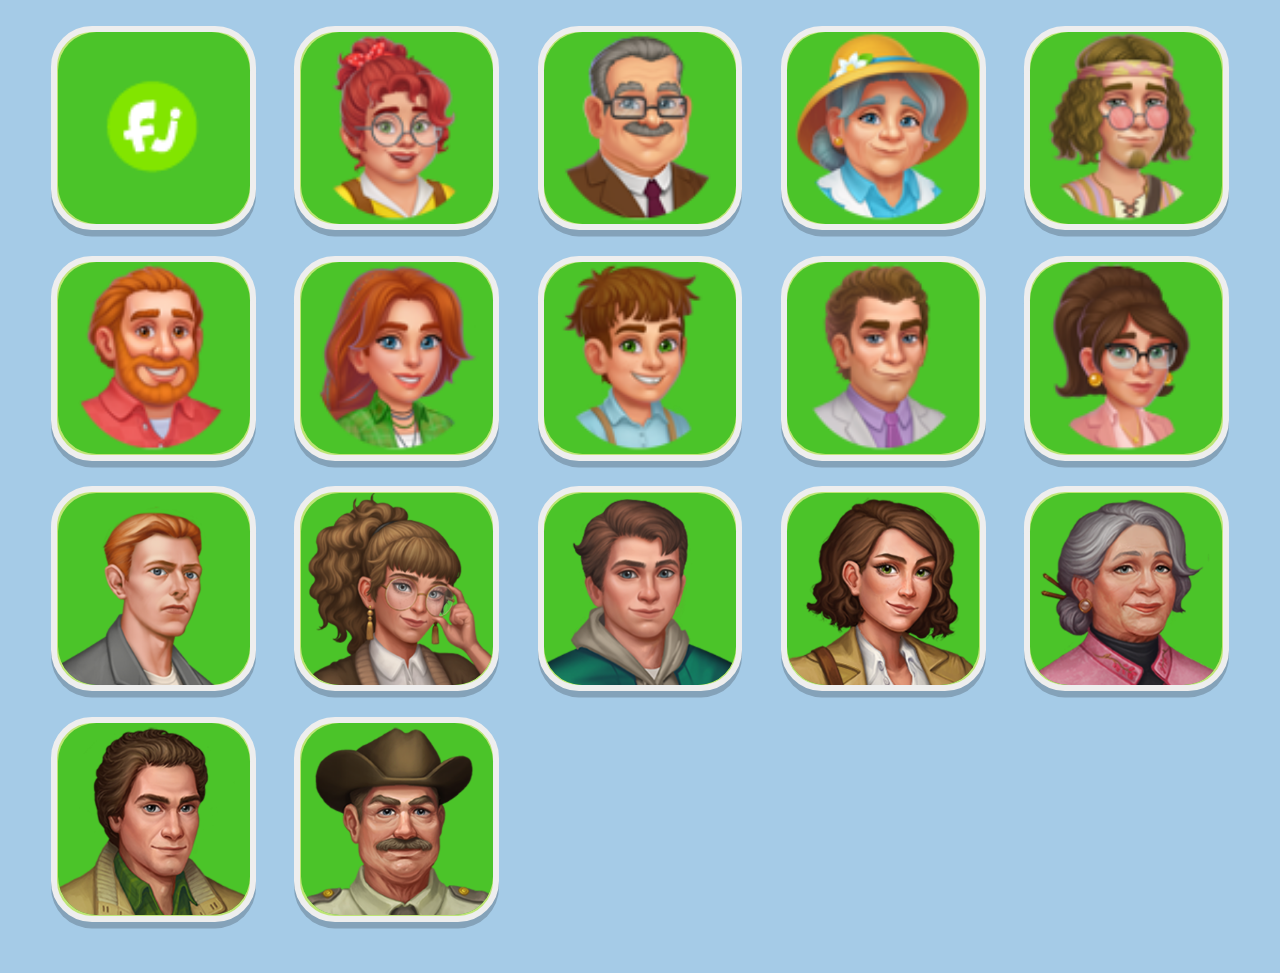
==== index.html @ 99771e44 "Был белый, теперь серый" ====
<!doctype html>
<head>
  <meta charset="utf-8">
  <meta name="viewport" content="width=device-width, initial-scale=1">
  <link rel="stylesheet" href="css/normalize.css?v=8.0.1">
  <link rel="stylesheet" href="css/styles.css?v=1.0.2">
</head>
<body>
  <div class="container">
    <div class="avatar hidden">
      <div class="avatar-border"></div>
      <div class="avatar-content">
        <img src="images/loading.gif" class="loading-image" alt="Loading">
        <img src="avatars/0.png" class="avatar-image" alt="Avatar">
      </div>
      <div class="avatar-mark">
        <img src="images/icon-check.png" class="avatar-mark-image" alt="Selected">
      </div>
    </div>
    <div class="gap hidden"></div>
  </div>
  <script src="js/scripts.js?v=1.0.1"></script>
</body>
</html>
---- css/styles.css ----
body {
  background-color: #A5CBE7;
  overflow-y: auto;
  overflow-x: hidden;
}

.container{
  display: inline-flex;
  padding: 2vw 4vw;
  width: 92vw;
  flex-wrap: wrap;
  align-items: center;
  justify-content: space-between;
}

.gap {
  width: 16vw;
  height: 16vw;
}

.avatar {
  position: relative;
  margin-bottom: 2vw;
  width: 16vw;
  height: 16vw;
}

.avatar-content {
  background-color: #4BC429;
  position: absolute;
  top: 0.5vw;
  left: 0.5vw;
  right: 0.5vw;
  bottom: 0.5vw;
  overflow: hidden;
  border-radius: 20%;
}

.avatar-content:active {
  background-color: #BEE575;
  top: 1vw;
  left: 1vw;
  right: 1vw;
  bottom: 1vw;
}

.avatar-border {
  background-color: #BEE575;
  position: absolute;
  z-index: -1;
  top: 0;
  left: 0;
  right: 0;
  bottom: 0;
  border: 0.5vw solid #eeeeee;
  border-radius: 20%;
  box-shadow: 0 0.5vw #84a2b9;
}

.selected .avatar-border {
  top: -1vw;
  left: -1vw;
  right: -1vw;
  bottom: -1vw;
}

.avatar-mark {
  display: none;
  background-color: #eeeeee;
  position: absolute;
  bottom: -1vw;
  right: -1vw;
  width: 5vw;
  height: 5vw;
  border-radius: 50%;
  box-shadow: 0 0.5vw rgba(0, 0, 0, 0.2);
}

.selected .avatar-mark {
  display: inherit;
}

.avatar-mark-image {
  position: absolute;
  width: 75%;
  top: 50%;
  left: 50%;
  transform: translate(-50%, -50%);
}

.avatar-image {
  width: 100%;
}

.loading .avatar-image {
  display: none;
}

.loading-image {
  position: absolute;
  display: none;
  width: 80%;
  top: 50%;
  left: 50%;
  transform: translate(-50%, -50%);
}

.loading .loading-image {
  display: inherit;
}

.hidden{
  display: none;
}
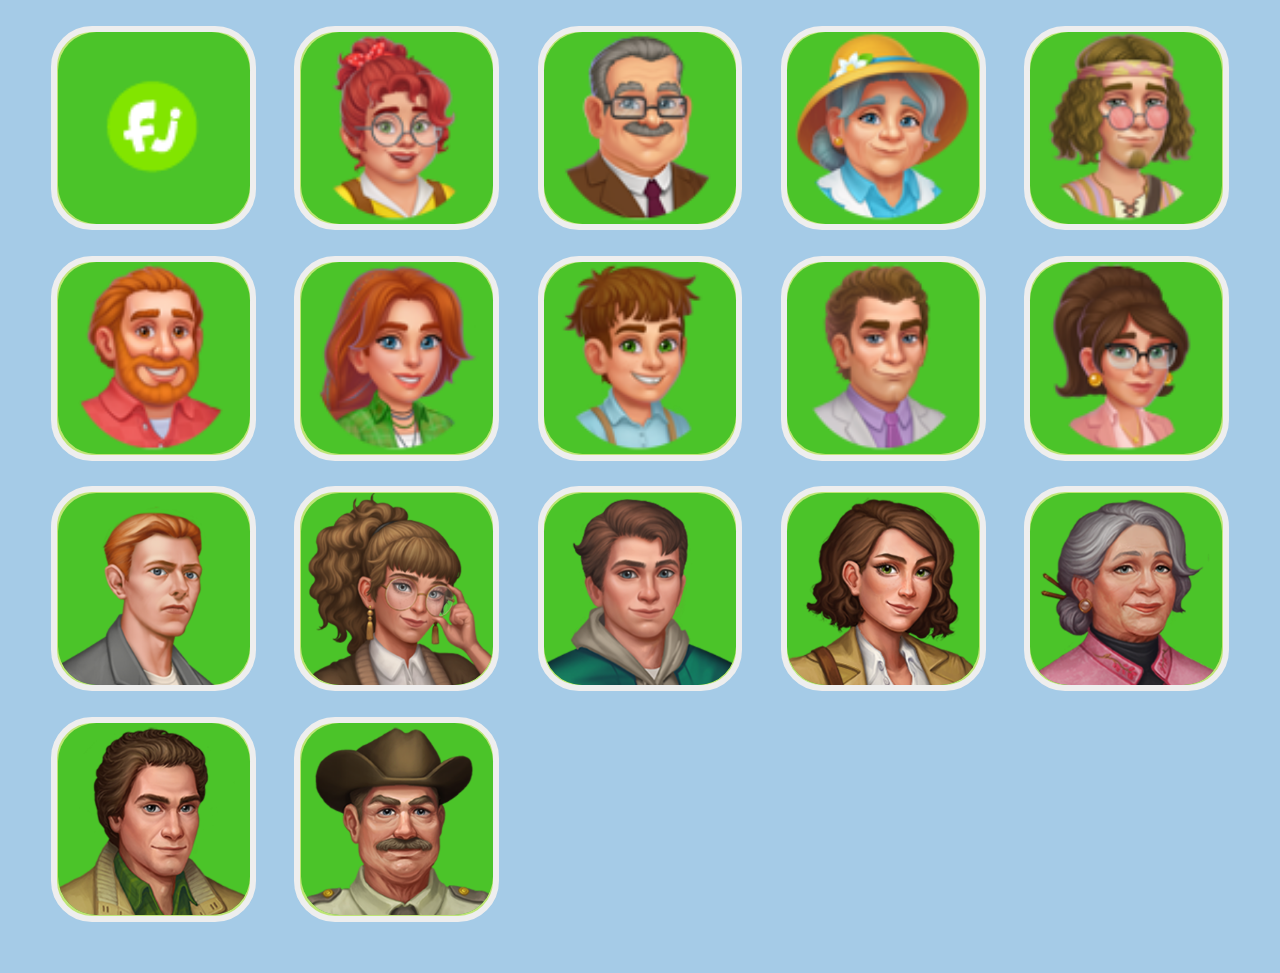
==== commit ed319662: "Удаление теней" ====
--- a/index.html
+++ b/index.html
@@ -3,7 +3,7 @@
   <meta charset="utf-8">
   <meta name="viewport" content="width=device-width, initial-scale=1">
   <link rel="stylesheet" href="css/normalize.css?v=8.0.1">
-  <link rel="stylesheet" href="css/styles.css?v=1.0.2">
+  <link rel="stylesheet" href="css/styles.css?v=1.0.3">
 </head>
 <body>
   <div class="container">
--- a/css/styles.css
+++ b/css/styles.css
@@ -54,7 +54,6 @@
   bottom: 0;
   border: 0.5vw solid #eeeeee;
   border-radius: 20%;
-  box-shadow: 0 0.5vw #84a2b9;
 }
 
 .selected .avatar-border {
@@ -73,7 +72,6 @@
   width: 5vw;
   height: 5vw;
   border-radius: 50%;
-  box-shadow: 0 0.5vw rgba(0, 0, 0, 0.2);
 }
 
 .selected .avatar-mark {
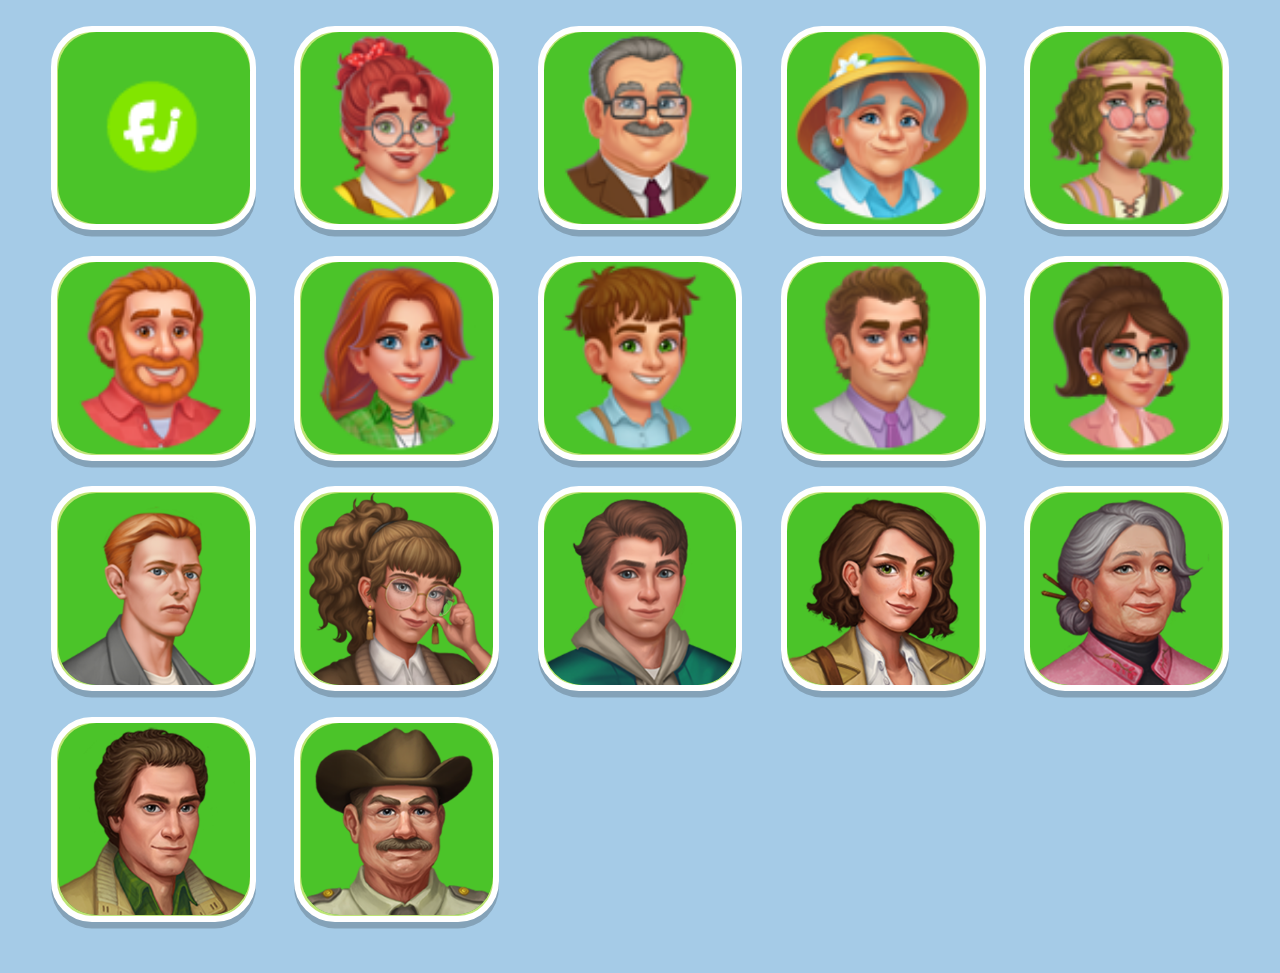
==== commit 458d7050: "Запрет темной темы" ====
--- a/index.html
+++ b/index.html
@@ -1,9 +1,10 @@
 <!doctype html>
 <head>
   <meta charset="utf-8">
+  <meta name="color-scheme" content="light only">
   <meta name="viewport" content="width=device-width, initial-scale=1">
   <link rel="stylesheet" href="css/normalize.css?v=8.0.1">
-  <link rel="stylesheet" href="css/styles.css?v=1.0.3">
+  <link rel="stylesheet" href="css/styles.css?v=1.0.4">
 </head>
 <body>
   <div class="container">
--- a/css/styles.css
+++ b/css/styles.css
@@ -38,10 +38,6 @@
 
 .avatar-content:active {
   background-color: #BEE575;
-  top: 1vw;
-  left: 1vw;
-  right: 1vw;
-  bottom: 1vw;
 }
 
 .avatar-border {
@@ -52,8 +48,9 @@
   left: 0;
   right: 0;
   bottom: 0;
-  border: 0.5vw solid #eeeeee;
+  border: 0.5vw solid white;
   border-radius: 20%;
+  box-shadow: 0 0.5vw rgba(0, 0, 0, 0.2);
 }
 
 .selected .avatar-border {
@@ -65,13 +62,14 @@
 
 .avatar-mark {
   display: none;
-  background-color: #eeeeee;
+  background-color: white;
   position: absolute;
   bottom: -1vw;
   right: -1vw;
   width: 5vw;
   height: 5vw;
   border-radius: 50%;
+  box-shadow: 0 0.5vw rgba(0, 0, 0, 0.2);
 }
 
 .selected .avatar-mark {
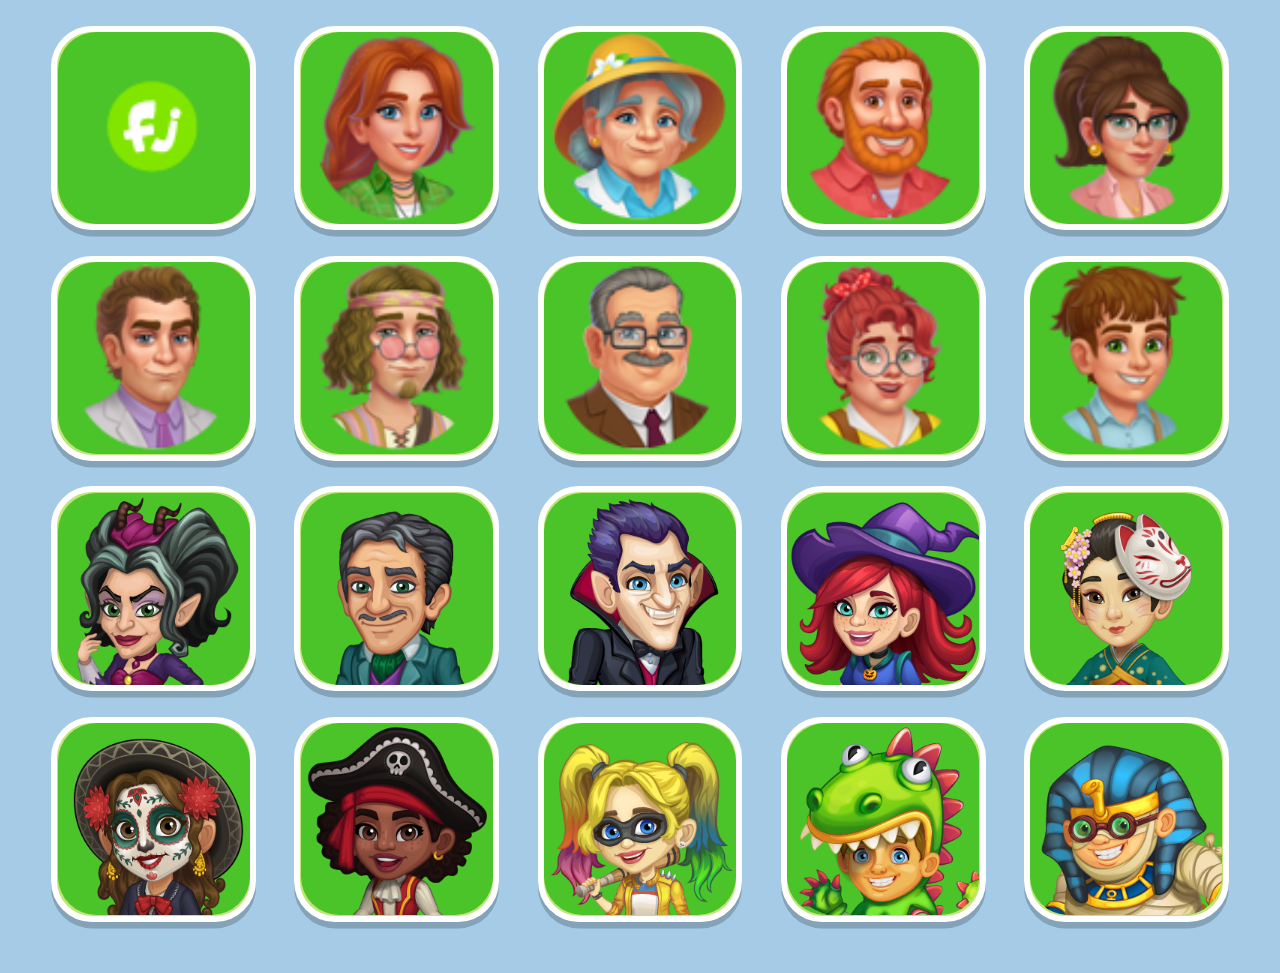
==== commit 575977d1: "Правки для iOS" ====
--- a/index.html
+++ b/index.html
@@ -20,6 +20,6 @@
     </div>
     <div class="gap hidden"></div>
   </div>
-  <script src="js/scripts.js?v=1.0.1"></script>
+  <script src="js/scripts.js?v=1.0.2"></script>
 </body>
 </html>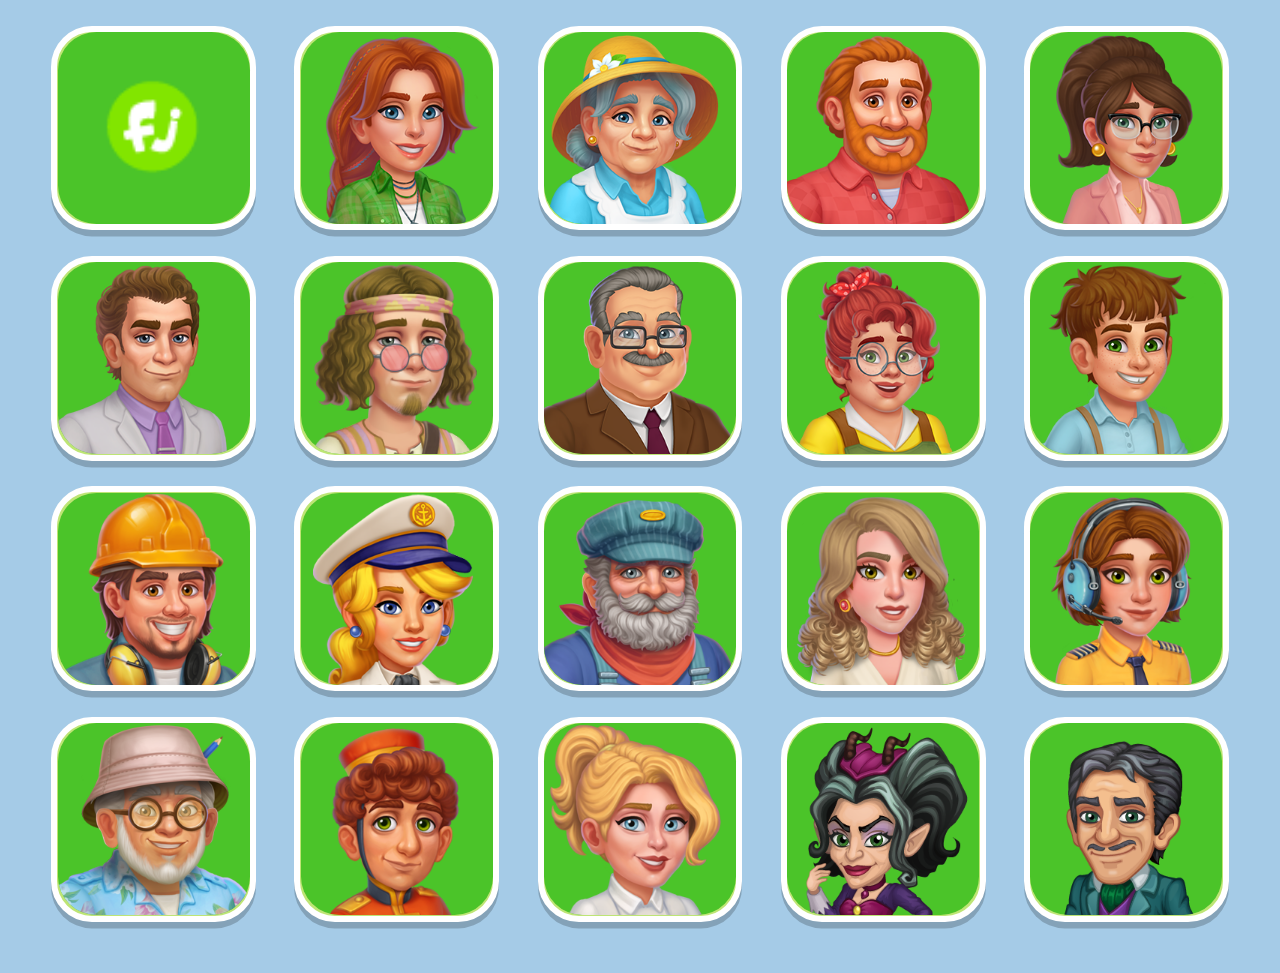
==== commit 327cbe0a: "Поддержка аватаров из социальных сетей" ====
--- a/index.html
+++ b/index.html
@@ -20,6 +20,6 @@
     </div>
     <div class="gap hidden"></div>
   </div>
-  <script src="js/scripts.js?v=1.0.2"></script>
+  <script src="js/scripts.js?v=1.0.4"></script>
 </body>
 </html>